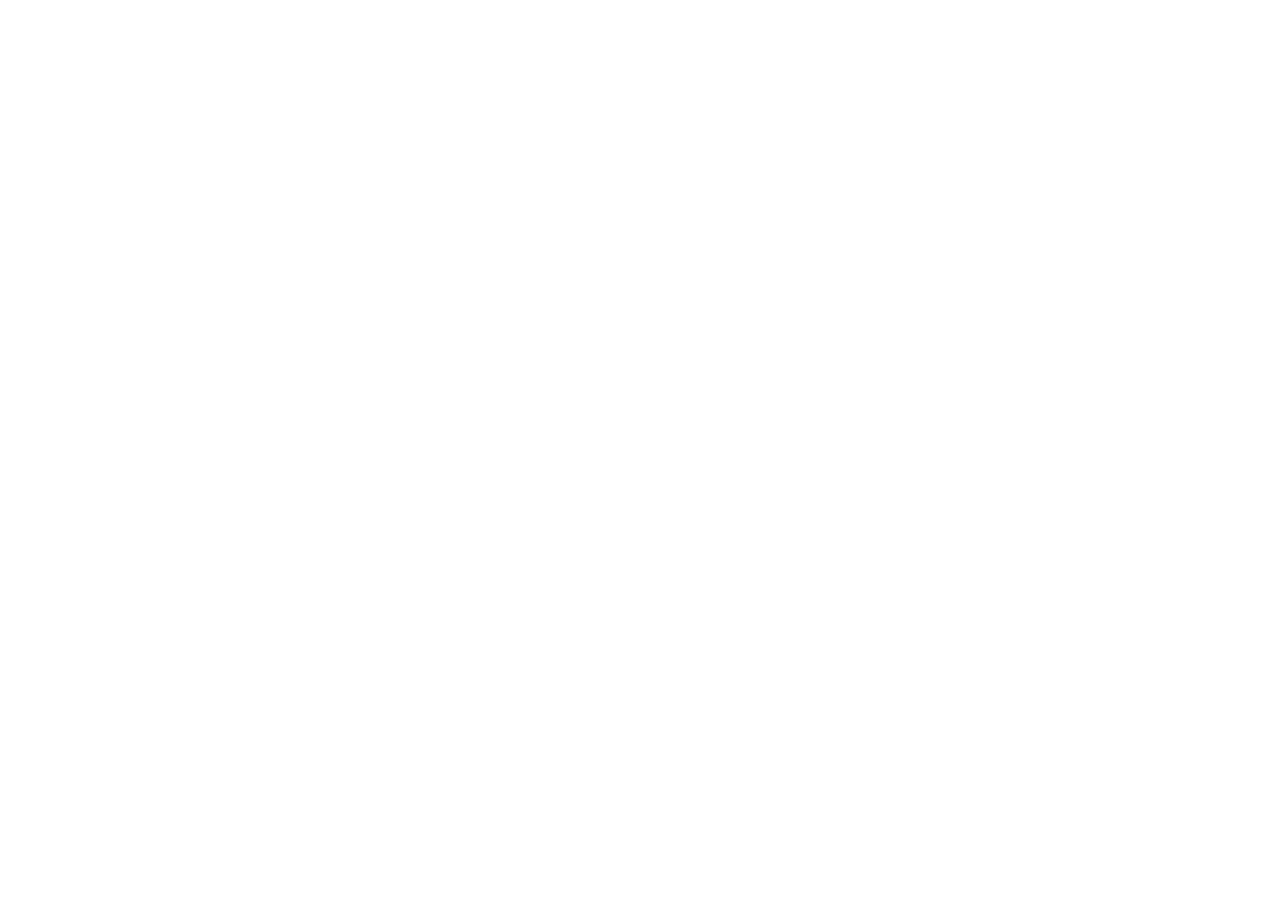
==== index.html @ f77fa6b0 "Inicio del proyecto" ====
<!DOCTYPE html>
<html lang="es">
  <head>
    <meta charset="UTF-8" />
    <meta name="viewport" content="width=device-width, initial-scale=1.0" />
    <title>BlogdeCafé</title>
    <link rel="icon" type="image/png" sizes="32x32" href="img/favicon.png" />
    <link rel="preload" href="styles/styles.css" as="style" />
    <link rel="stylesheet" href="styles/styles.css" />
    <link rel="stylesheet" href="styles/normalize.css" />
  </head>
  <body></body>
</html>
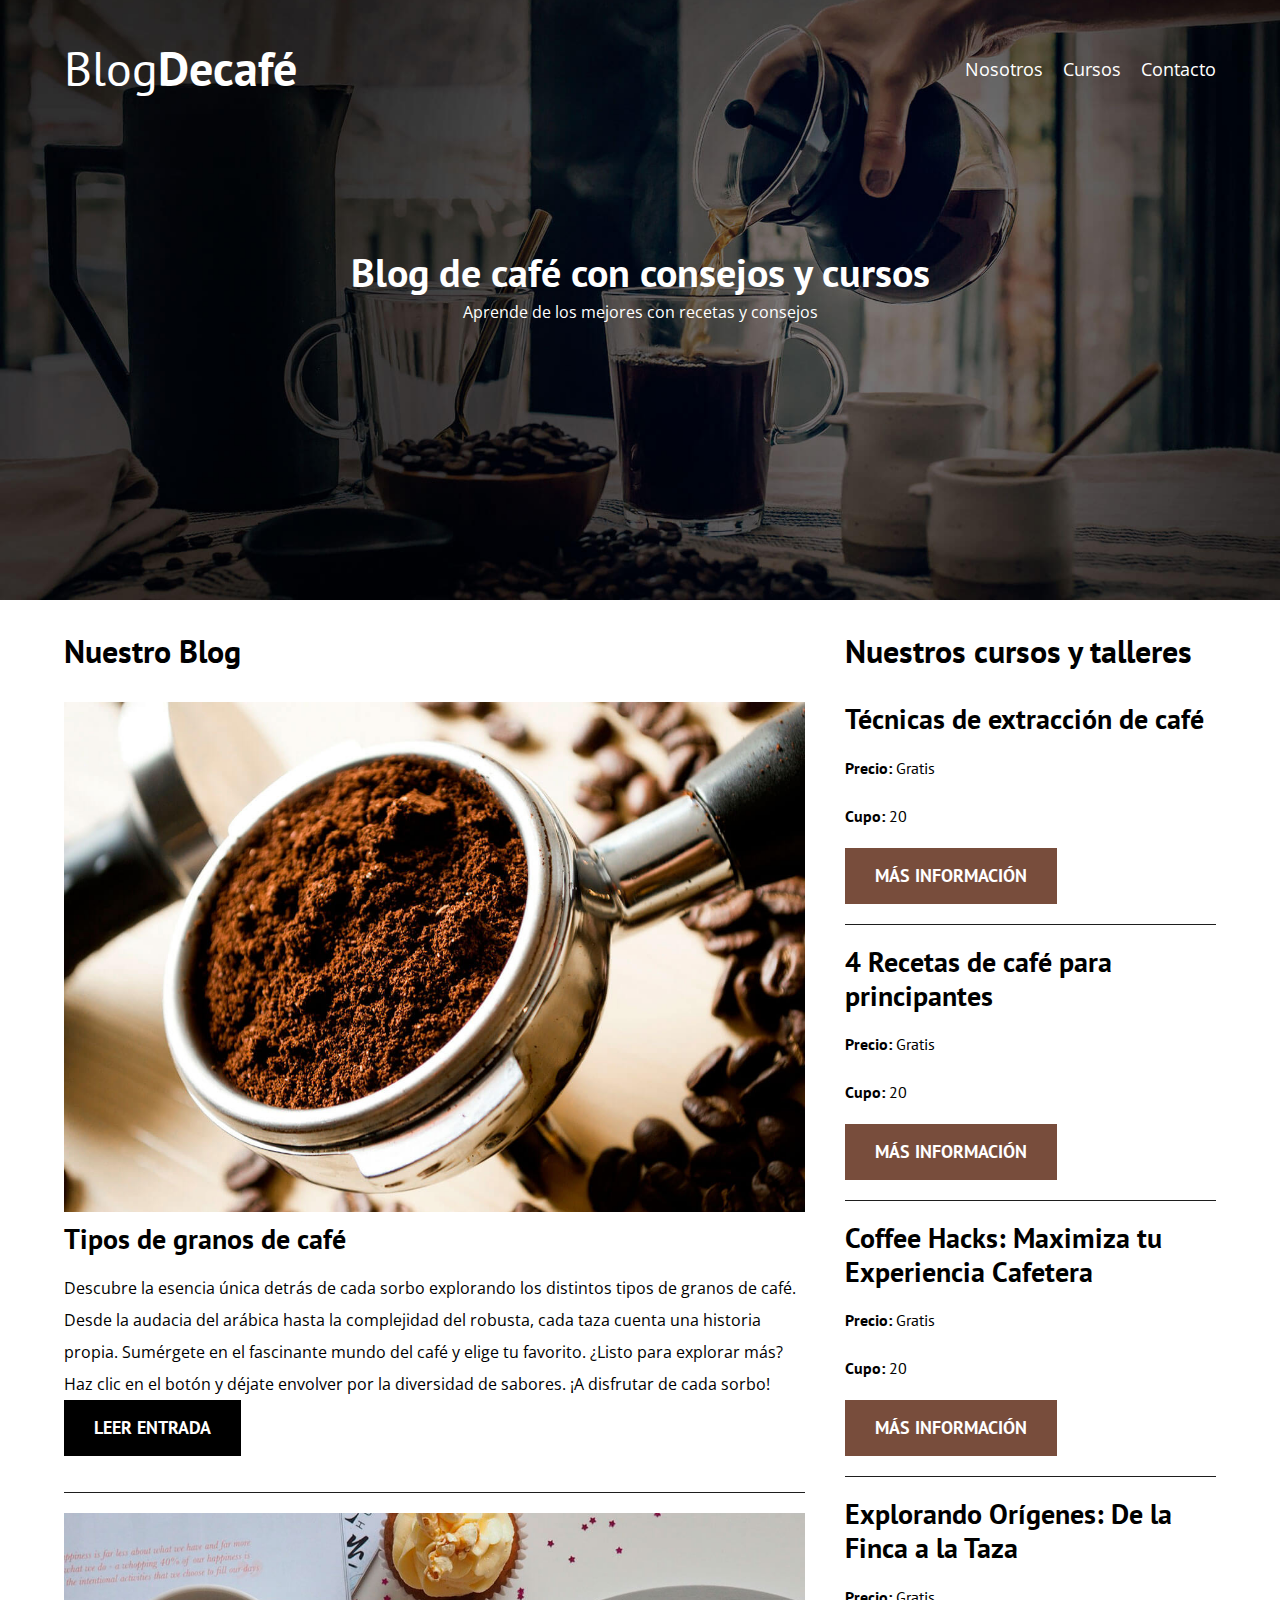
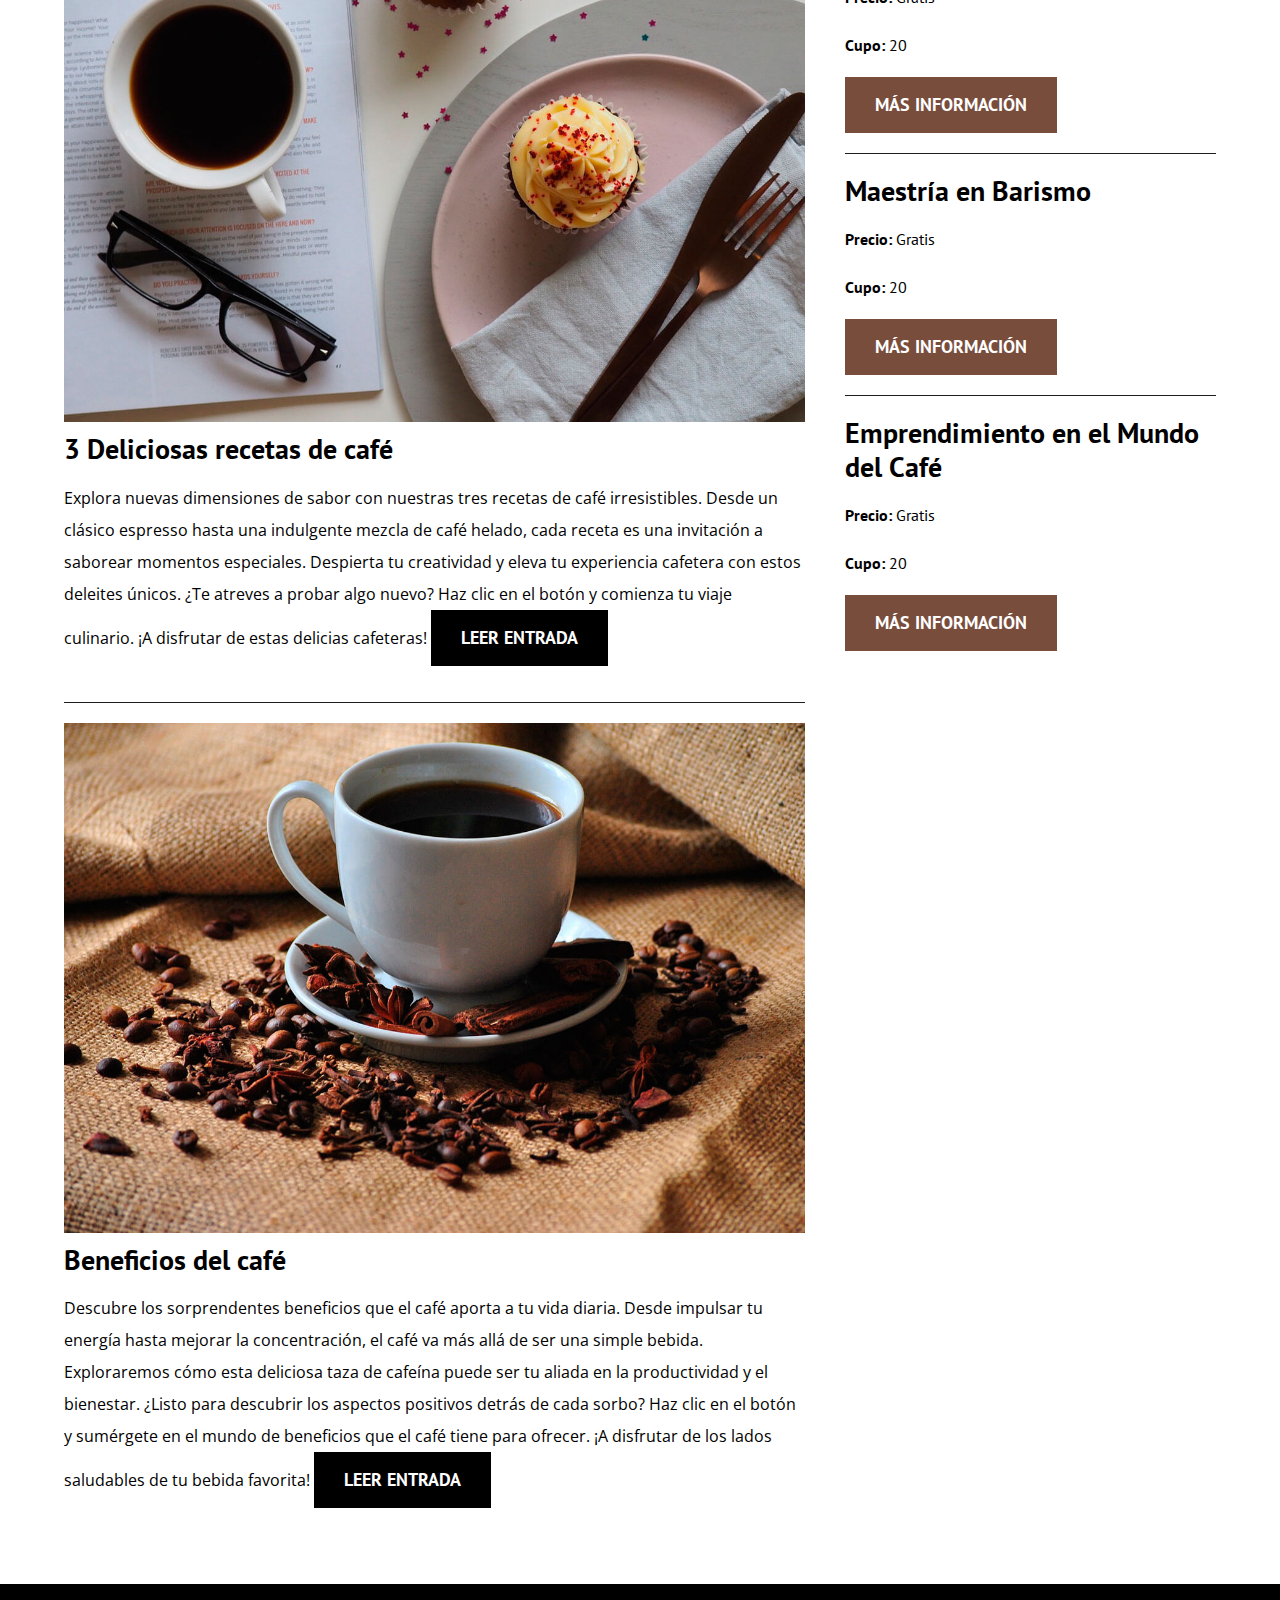
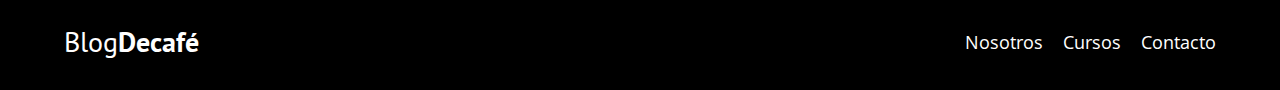
==== commit 65190bb5: "index.html finished" ====
--- a/index.html
+++ b/index.html
@@ -3,11 +3,234 @@
   <head>
     <meta charset="UTF-8" />
     <meta name="viewport" content="width=device-width, initial-scale=1.0" />
+    <!-- TITULO Y FAVICON START-->
     <title>BlogdeCafé</title>
     <link rel="icon" type="image/png" sizes="32x32" href="img/favicon.png" />
+    <!-- TITULO Y FAVICON END-->
+    <!-- FONTS START-->
+    <link rel="preconnect" href="https://fonts.googleapis.com" />
+    <link rel="preconnect" href="https://fonts.gstatic.com" crossorigin />
+    <link
+      href="https://fonts.googleapis.com/css2?family=Open+Sans&family=PT+Sans:wght@400;700&display=swap"
+      rel="stylesheet"
+    />
+    <!-- FONTS END-->
+    <!-- STYLES START-->
+    <link rel="stylesheet" href="styles/normalize.css" />
     <link rel="preload" href="styles/styles.css" as="style" />
     <link rel="stylesheet" href="styles/styles.css" />
-    <link rel="stylesheet" href="styles/normalize.css" />
+    <!-- STYLES END-->
   </head>
-  <body></body>
+
+  <!-- BODY START-->
+  <body>
+    <header class="header">
+      <div class="contenedor">
+        <div class="barra">
+          <a class="logo" href="index.html">
+            <h1 class="logo__nombre no-margin centrar-texto">
+              Blog<span class="logo__bold">Decafé</span>
+            </h1>
+          </a>
+          <nav class="navegacion centrar-texto no-margin">
+            <a href="nosotros.html" class="navegacion__enlace">Nosotros</a
+            ><a href="cursos.html" class="navegacion__enlace">Cursos</a
+            ><a href="contacto.html" class="navegacion__enlace">Contacto</a>
+          </nav>
+        </div>
+      </div>
+      <div class="header__texto">
+        <h2 class="no-margin">Blog de café con consejos y cursos</h2>
+        <p class="no-margin">Aprende de los mejores con recetas y consejos</p>
+      </div>
+    </header>
+
+    <div class="contenedor contenido-principal">
+      <!-- MAIN-BLOG START-->
+      <main class="blog">
+        <h3>Nuestro Blog</h3>
+        <article class="entrada">
+          <div class="entrada__imagen">
+            <img src="img/blog1.jpg" alt="imagen blog" />
+          </div>
+          <div class="entrada__contenido">
+            <h4 class="no-margin">Tipos de granos de café</h4>
+            <p>
+              Descubre la esencia única detrás de cada sorbo explorando los
+              distintos tipos de granos de café. Desde la audacia del arábica
+              hasta la complejidad del robusta, cada taza cuenta una historia
+              propia. Sumérgete en el fascinante mundo del café y elige tu
+              favorito. ¿Listo para explorar más? Haz clic en el botón y déjate
+              envolver por la diversidad de sabores. ¡A disfrutar de cada sorbo!
+              <a href="entrada.html" class="boton boton--primario"
+                >Leer entrada</a
+              >
+            </p>
+          </div>
+        </article>
+        <article class="entrada">
+          <div class="entrada__imagen">
+            <img src="img/blog2.jpg" alt="imagen blog" />
+          </div>
+          <div class="entrada__contenido">
+            <h4 class="no-margin">3 Deliciosas recetas de café</h4>
+            <p>
+              Explora nuevas dimensiones de sabor con nuestras tres recetas de
+              café irresistibles. Desde un clásico espresso hasta una indulgente
+              mezcla de café helado, cada receta es una invitación a saborear
+              momentos especiales. Despierta tu creatividad y eleva tu
+              experiencia cafetera con estos deleites únicos. ¿Te atreves a
+              probar algo nuevo? Haz clic en el botón y comienza tu viaje
+              culinario. ¡A disfrutar de estas delicias cafeteras!
+              <a href="entrada.html" class="boton boton--primario"
+                >Leer entrada</a
+              >
+            </p>
+          </div>
+        </article>
+        <article class="entrada">
+          <div class="entrada__imagen">
+            <img src="img/blog3.jpg" alt="imagen blog" />
+          </div>
+          <div class="entrada__contenido">
+            <h4 class="no-margin">Beneficios del café</h4>
+            <p>
+              Descubre los sorprendentes beneficios que el café aporta a tu vida
+              diaria. Desde impulsar tu energía hasta mejorar la concentración,
+              el café va más allá de ser una simple bebida. Exploraremos cómo
+              esta deliciosa taza de cafeína puede ser tu aliada en la
+              productividad y el bienestar. ¿Listo para descubrir los aspectos
+              positivos detrás de cada sorbo? Haz clic en el botón y sumérgete
+              en el mundo de beneficios que el café tiene para ofrecer. ¡A
+              disfrutar de los lados saludables de tu bebida favorita!
+              <a href="entrada.html" class="boton boton--primario"
+                >Leer entrada</a
+              >
+            </p>
+          </div>
+        </article>
+      </main>
+      <!-- MAIN-BLOG END-->
+
+      <!-- SIDEBAR START-->
+      <aside class="sidebar">
+        <h3>Nuestros cursos y talleres</h3>
+        <ul class="cursos no-padding">
+          <li class="widget-curso">
+            <h4 class="no-margin">Técnicas de extracción de café</h4>
+            <h4 class="no-margin"></h4>
+            <p class="widget-curso__label">
+              Precio:
+              <span class="widget-curso__info">Gratis</span>
+            </p>
+            <p class="widget-curso__label">
+              Cupo:
+              <span class="widget-curso__info">20</span>
+            </p>
+            <a href="entrada.html" class="boton boton--secundario"
+              >Más información</a
+            >
+          </li>
+          <li class="widget-curso">
+            <h4 class="no-margin">4 Recetas de café para principantes</h4>
+            <h4 class="no-margin"></h4>
+            <p class="widget-curso__label">
+              Precio:
+              <span class="widget-curso__info">Gratis</span>
+            </p>
+            <p class="widget-curso__label">
+              Cupo:
+              <span class="widget-curso__info">20</span>
+            </p>
+            <a href="entrada.html" class="boton boton--secundario"
+              >Más información</a
+            >
+          </li>
+          <li class="widget-curso">
+            <h4 class="no-margin">
+              Coffee Hacks: Maximiza tu Experiencia Cafetera
+            </h4>
+            <h4 class="no-margin"></h4>
+            <p class="widget-curso__label">
+              Precio:
+              <span class="widget-curso__info">Gratis</span>
+            </p>
+            <p class="widget-curso__label">
+              Cupo:
+              <span class="widget-curso__info">20</span>
+            </p>
+            <a href="entrada.html" class="boton boton--secundario"
+              >Más información</a
+            >
+          </li>
+          <li class="widget-curso">
+            <h4 class="no-margin">
+              Explorando Orígenes: De la Finca a la Taza
+            </h4>
+            <h4 class="no-margin"></h4>
+            <p class="widget-curso__label">
+              Precio:
+              <span class="widget-curso__info">Gratis</span>
+            </p>
+            <p class="widget-curso__label">
+              Cupo:
+              <span class="widget-curso__info">20</span>
+            </p>
+            <a href="entrada.html" class="boton boton--secundario"
+              >Más información</a
+            >
+          </li>
+          <li class="widget-curso">
+            <h4 class="no-margin">Maestría en Barismo</h4>
+            <h4 class="no-margin"></h4>
+            <p class="widget-curso__label">
+              Precio:
+              <span class="widget-curso__info">Gratis</span>
+            </p>
+            <p class="widget-curso__label">
+              Cupo:
+              <span class="widget-curso__info">20</span>
+            </p>
+            <a href="entrada.html" class="boton boton--secundario"
+              >Más información</a
+            >
+          </li>
+          <li class="widget-curso">
+            <h4 class="no-margin">Emprendimiento en el Mundo del Café</h4>
+            <h4 class="no-margin"></h4>
+            <p class="widget-curso__label">
+              Precio:
+              <span class="widget-curso__info">Gratis</span>
+            </p>
+            <p class="widget-curso__label">
+              Cupo:
+              <span class="widget-curso__info">20</span>
+            </p>
+            <a href="entrada.html" class="boton boton--secundario"
+              >Más información</a
+            >
+          </li>
+        </ul>
+      </aside>
+      <!-- SIDEBAR END-->
+    </div>
+
+    <footer class="footer">
+      <div class="contenedor">
+        <div class="barra">
+          <a class="logo" href="index.html">
+            <h4 class="logo__nombre no-margin centrar-texto">
+              Blog<span class="logo__bold">Decafé</span>
+            </h4>
+          </a>
+          <nav class="navegacion centrar-texto no-margin">
+            <a href="nosotros.html" class="navegacion__enlace">Nosotros</a
+            ><a href="cursos.html" class="navegacion__enlace">Cursos</a
+            ><a href="contacto.html" class="navegacion__enlace">Contacto</a>
+          </nav>
+        </div>
+      </div>
+    </footer>
+  </body>
+  <!-- BODY END-->
 </html>
--- a/styles/styles.css
+++ b/styles/styles.css
@@ -0,0 +1,216 @@
+:root {
+  /** FUENTES **/
+  --fuenteHeadding: "PT Sans", sans-serif;
+  --fuenteParrafos: "Open Sans", sans-serif;
+
+  /** COLORES **/
+  --primario: #784d3c;
+  --gris: #1e1e1e;
+  --blanco: #ffffff;
+  --negro: #000000;
+}
+
+/** CSS BASICO **/
+
+html {
+  box-sizing: border-box;
+  font-size: 62.5%;
+}
+
+*,
+*:before,
+*:after {
+  box-sizing: inherit;
+}
+
+body {
+  font-family: var(--fuenteParrafos);
+  font-size: 1.6rem;
+  line-height: 2;
+}
+
+/** CSS GLOBALES **/
+
+.contenedor {
+  max-width: 120rem;
+  width: 90%;
+  margin: 0 auto;
+}
+
+a {
+  text-decoration: none;
+}
+
+h1,
+h2,
+h3,
+h4 {
+  font-family: var(--fuenteHeadding);
+  line-height: 1.2;
+}
+
+h1 {
+  font-size: 4.8rem;
+}
+
+h2 {
+  font-size: 4rem;
+}
+
+h3 {
+  font-size: 3.2rem;
+}
+
+h4 {
+  font-size: 2.8rem;
+}
+
+img {
+  max-width: 100%;
+}
+
+/** UTILIDADES **/
+
+.no-margin {
+  margin: 0;
+}
+
+.no-padding {
+  padding: 0;
+}
+
+.centrar-texto {
+  text-align: center;
+}
+
+/** CSS **/
+
+.header {
+  background-image: url(../img/banner.jpg);
+  height: 60rem;
+  background-size: cover;
+  background-repeat: no-repeat;
+  background-position: center center;
+}
+
+.header__texto {
+  text-align: center;
+  color: var(--blanco);
+  margin-top: 5rem;
+}
+
+@media (min-width: 768px) {
+  .header__texto {
+    margin-top: 15rem;
+  }
+}
+
+@media (min-width: 768px) {
+  .barra {
+    display: flex;
+    justify-content: space-between;
+    align-items: center;
+  }
+}
+
+.barra {
+  padding-top: 4rem;
+}
+
+.logo {
+  color: var(--blanco);
+}
+
+.logo__nombre {
+  font-weight: normal;
+}
+
+.logo__bold {
+  font-weight: 700;
+}
+
+@media (min-width: 768px) {
+  .navegacion {
+    display: flex;
+    gap: 2rem;
+  }
+}
+
+.navegacion__enlace {
+  display: block;
+  text-align: center;
+  font-size: 1.8rem;
+  color: var(--blanco);
+}
+
+@media (min-width: 768px) {
+  .contenido-principal {
+    display: grid;
+    grid-template-columns: 2fr 1fr;
+    gap: 4rem;
+  }
+}
+
+.entrada {
+  border-bottom: 1px solid var(--gris);
+  margin-bottom: 2rem;
+}
+
+.entrada:last-of-type {
+  border: none;
+  margin-bottom: 0;
+}
+
+.boton {
+  display: block;
+  font-family: var(--fuenteHeadding);
+  color: var(--blanco);
+  text-align: center;
+  padding: 1rem 3rem;
+  font-size: 1.8rem;
+  text-transform: uppercase;
+  font-weight: 700;
+  margin-bottom: 2rem;
+}
+
+@media (min-width: 768px) {
+  .boton {
+    display: inline-block;
+  }
+}
+
+.boton--primario {
+  background-color: var(--negro);
+}
+
+.boton--secundario {
+  background-color: var(--primario);
+}
+
+.cursos {
+  list-style: none;
+}
+
+.widget-curso {
+  border-bottom: 1px solid var(--gris);
+  margin-bottom: 2rem;
+}
+.widget-curso:last-of-type {
+  border: none;
+  margin-bottom: 0;
+}
+
+.widget-curso__label {
+  font-family: var(--fuenteHeadding);
+  font-weight: 700;
+}
+
+.widget-curso__info {
+  font-weight: 400;
+}
+
+.footer {
+  background-color: var(--negro);
+  padding-bottom: 3rem;
+  margin-top: 4rem;
+}
--- a/styles/styles.css
+++ b/styles/styles.css
@@ -0,0 +1,216 @@
+:root {
+  /** FUENTES **/
+  --fuenteHeadding: "PT Sans", sans-serif;
+  --fuenteParrafos: "Open Sans", sans-serif;
+
+  /** COLORES **/
+  --primario: #784d3c;
+  --gris: #1e1e1e;
+  --blanco: #ffffff;
+  --negro: #000000;
+}
+
+/** CSS BASICO **/
+
+html {
+  box-sizing: border-box;
+  font-size: 62.5%;
+}
+
+*,
+*:before,
+*:after {
+  box-sizing: inherit;
+}
+
+body {
+  font-family: var(--fuenteParrafos);
+  font-size: 1.6rem;
+  line-height: 2;
+}
+
+/** CSS GLOBALES **/
+
+.contenedor {
+  max-width: 120rem;
+  width: 90%;
+  margin: 0 auto;
+}
+
+a {
+  text-decoration: none;
+}
+
+h1,
+h2,
+h3,
+h4 {
+  font-family: var(--fuenteHeadding);
+  line-height: 1.2;
+}
+
+h1 {
+  font-size: 4.8rem;
+}
+
+h2 {
+  font-size: 4rem;
+}
+
+h3 {
+  font-size: 3.2rem;
+}
+
+h4 {
+  font-size: 2.8rem;
+}
+
+img {
+  max-width: 100%;
+}
+
+/** UTILIDADES **/
+
+.no-margin {
+  margin: 0;
+}
+
+.no-padding {
+  padding: 0;
+}
+
+.centrar-texto {
+  text-align: center;
+}
+
+/** CSS **/
+
+.header {
+  background-image: url(../img/banner.jpg);
+  height: 60rem;
+  background-size: cover;
+  background-repeat: no-repeat;
+  background-position: center center;
+}
+
+.header__texto {
+  text-align: center;
+  color: var(--blanco);
+  margin-top: 5rem;
+}
+
+@media (min-width: 768px) {
+  .header__texto {
+    margin-top: 15rem;
+  }
+}
+
+@media (min-width: 768px) {
+  .barra {
+    display: flex;
+    justify-content: space-between;
+    align-items: center;
+  }
+}
+
+.barra {
+  padding-top: 4rem;
+}
+
+.logo {
+  color: var(--blanco);
+}
+
+.logo__nombre {
+  font-weight: normal;
+}
+
+.logo__bold {
+  font-weight: 700;
+}
+
+@media (min-width: 768px) {
+  .navegacion {
+    display: flex;
+    gap: 2rem;
+  }
+}
+
+.navegacion__enlace {
+  display: block;
+  text-align: center;
+  font-size: 1.8rem;
+  color: var(--blanco);
+}
+
+@media (min-width: 768px) {
+  .contenido-principal {
+    display: grid;
+    grid-template-columns: 2fr 1fr;
+    gap: 4rem;
+  }
+}
+
+.entrada {
+  border-bottom: 1px solid var(--gris);
+  margin-bottom: 2rem;
+}
+
+.entrada:last-of-type {
+  border: none;
+  margin-bottom: 0;
+}
+
+.boton {
+  display: block;
+  font-family: var(--fuenteHeadding);
+  color: var(--blanco);
+  text-align: center;
+  padding: 1rem 3rem;
+  font-size: 1.8rem;
+  text-transform: uppercase;
+  font-weight: 700;
+  margin-bottom: 2rem;
+}
+
+@media (min-width: 768px) {
+  .boton {
+    display: inline-block;
+  }
+}
+
+.boton--primario {
+  background-color: var(--negro);
+}
+
+.boton--secundario {
+  background-color: var(--primario);
+}
+
+.cursos {
+  list-style: none;
+}
+
+.widget-curso {
+  border-bottom: 1px solid var(--gris);
+  margin-bottom: 2rem;
+}
+.widget-curso:last-of-type {
+  border: none;
+  margin-bottom: 0;
+}
+
+.widget-curso__label {
+  font-family: var(--fuenteHeadding);
+  font-weight: 700;
+}
+
+.widget-curso__info {
+  font-weight: 400;
+}
+
+.footer {
+  background-color: var(--negro);
+  padding-bottom: 3rem;
+  margin-top: 4rem;
+}
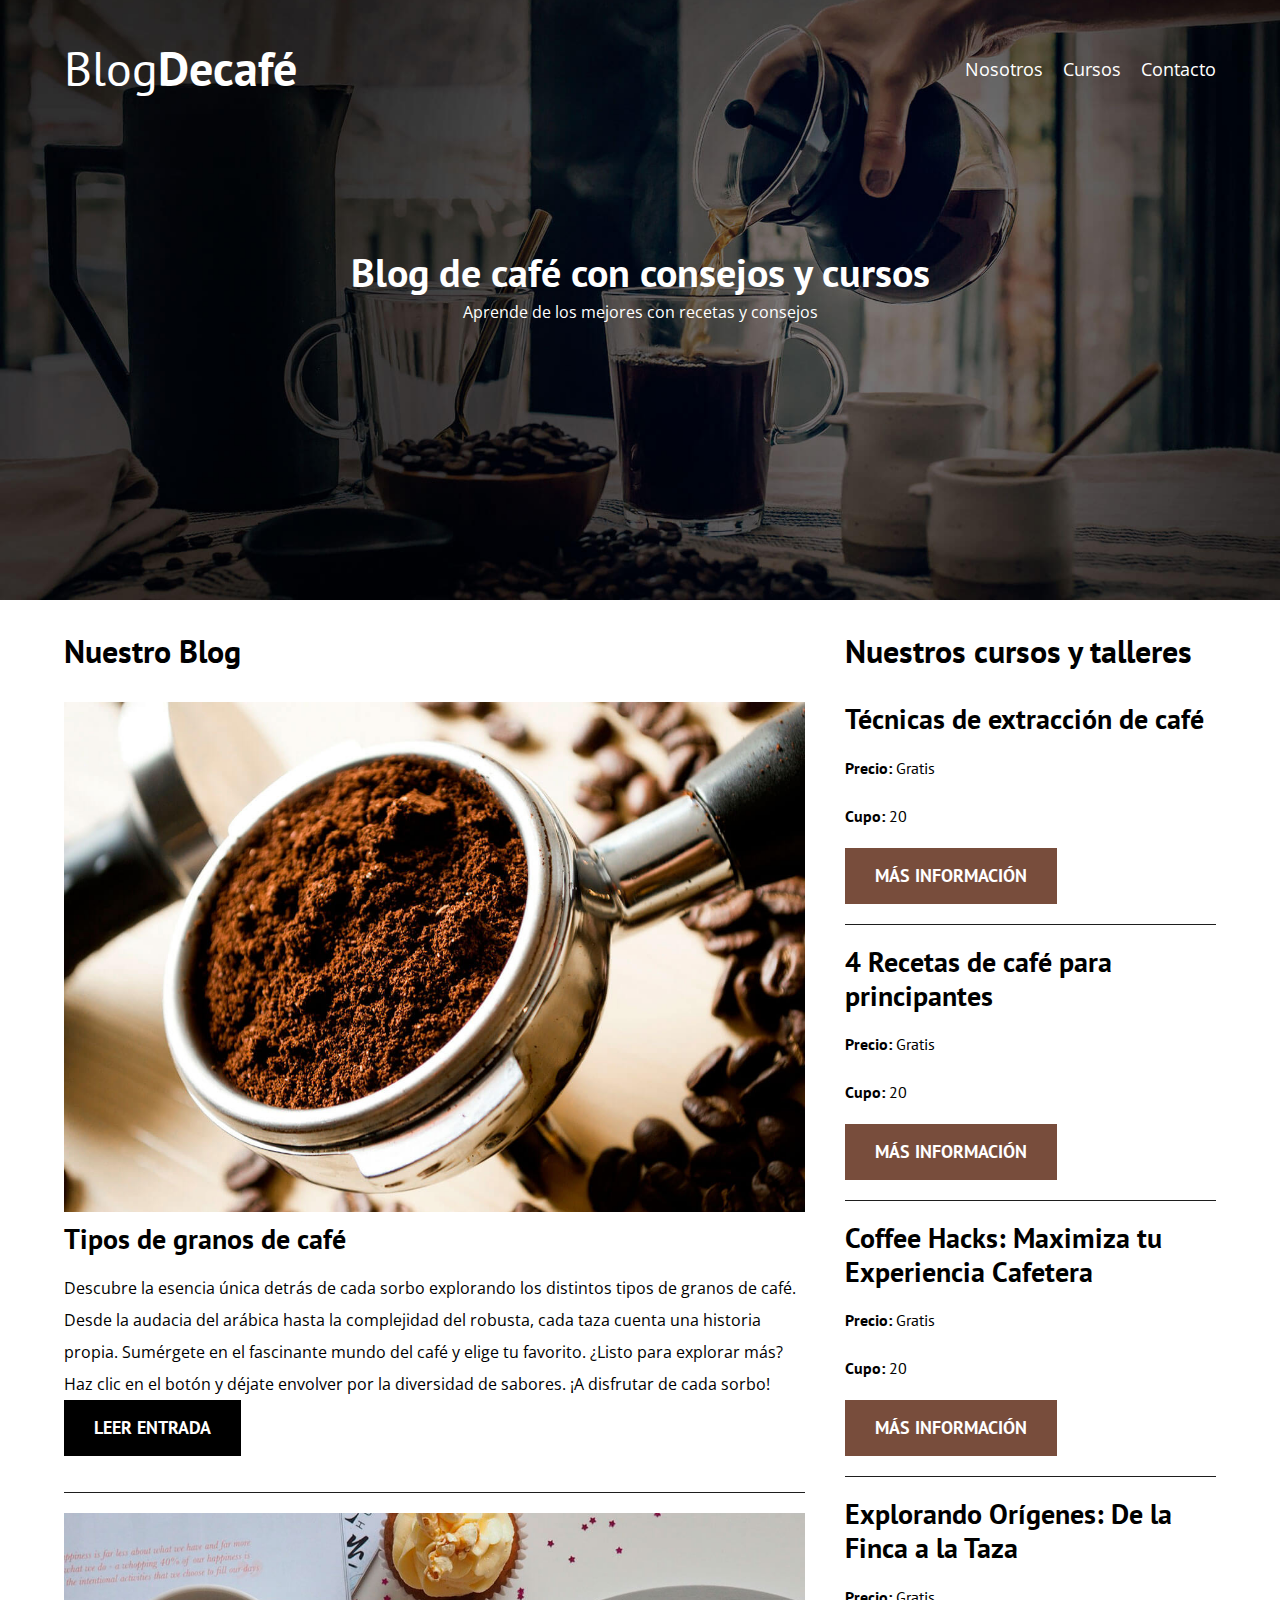
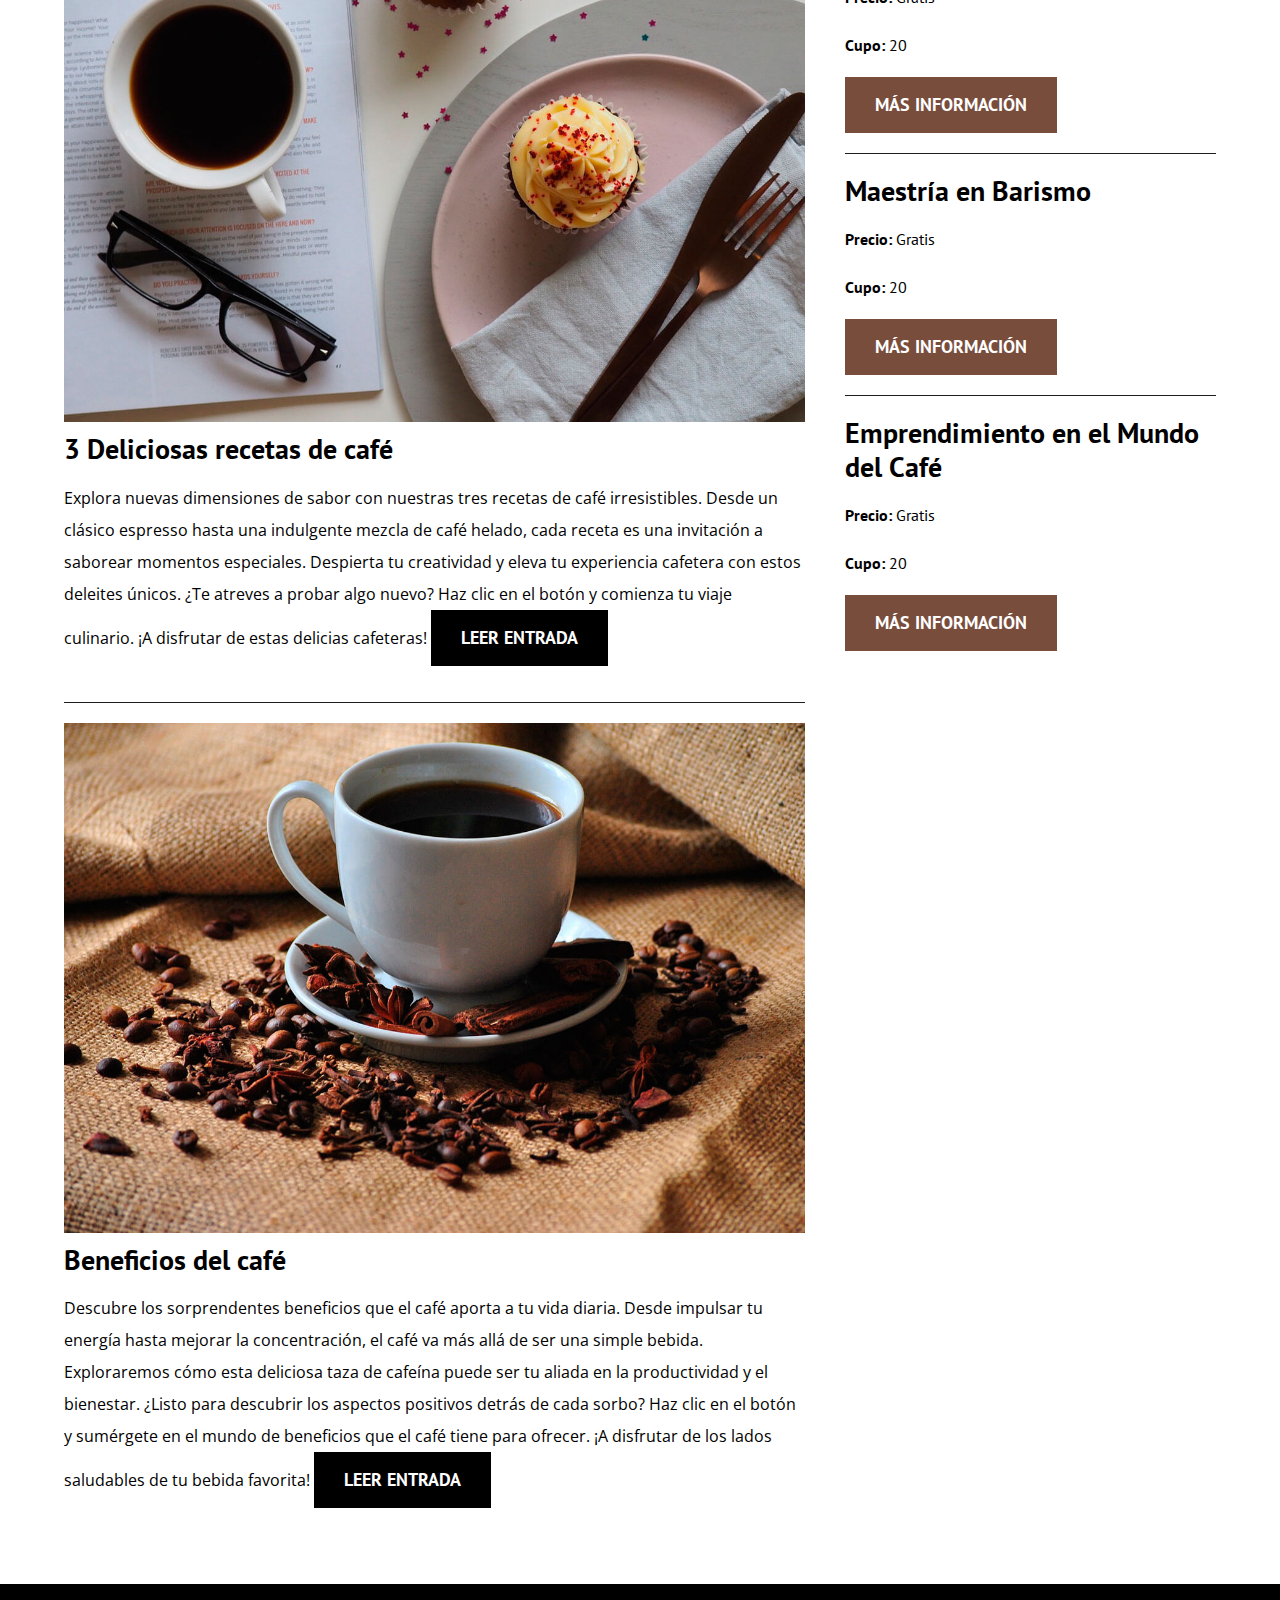
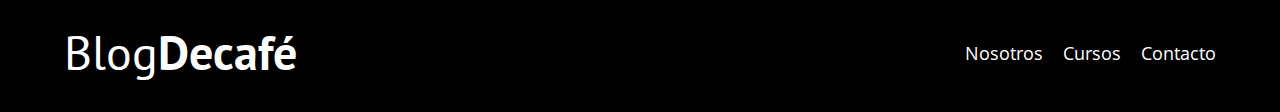
==== commit 49492e1a: "nosotros.html finished" ====
--- a/index.html
+++ b/index.html
@@ -219,9 +219,9 @@
       <div class="contenedor">
         <div class="barra">
           <a class="logo" href="index.html">
-            <h4 class="logo__nombre no-margin centrar-texto">
+            <h1 class="logo__nombre no-margin centrar-texto">
               Blog<span class="logo__bold">Decafé</span>
-            </h4>
+            </h1>
           </a>
           <nav class="navegacion centrar-texto no-margin">
             <a href="nosotros.html" class="navegacion__enlace">Nosotros</a
--- a/styles/styles.css
+++ b/styles/styles.css
@@ -214,3 +214,13 @@
   padding-bottom: 3rem;
   margin-top: 4rem;
 }
+
+/** SOBRE NOSOTROS **/
+
+@media (min-width: 768px) {
+  .sobre-nosotros {
+    display: grid;
+    grid-template-columns: repeat(2, 1fr);
+    column-gap: 2rem;
+  }
+}
--- a/styles/styles.css
+++ b/styles/styles.css
@@ -214,3 +214,13 @@
   padding-bottom: 3rem;
   margin-top: 4rem;
 }
+
+/** SOBRE NOSOTROS **/
+
+@media (min-width: 768px) {
+  .sobre-nosotros {
+    display: grid;
+    grid-template-columns: repeat(2, 1fr);
+    column-gap: 2rem;
+  }
+}
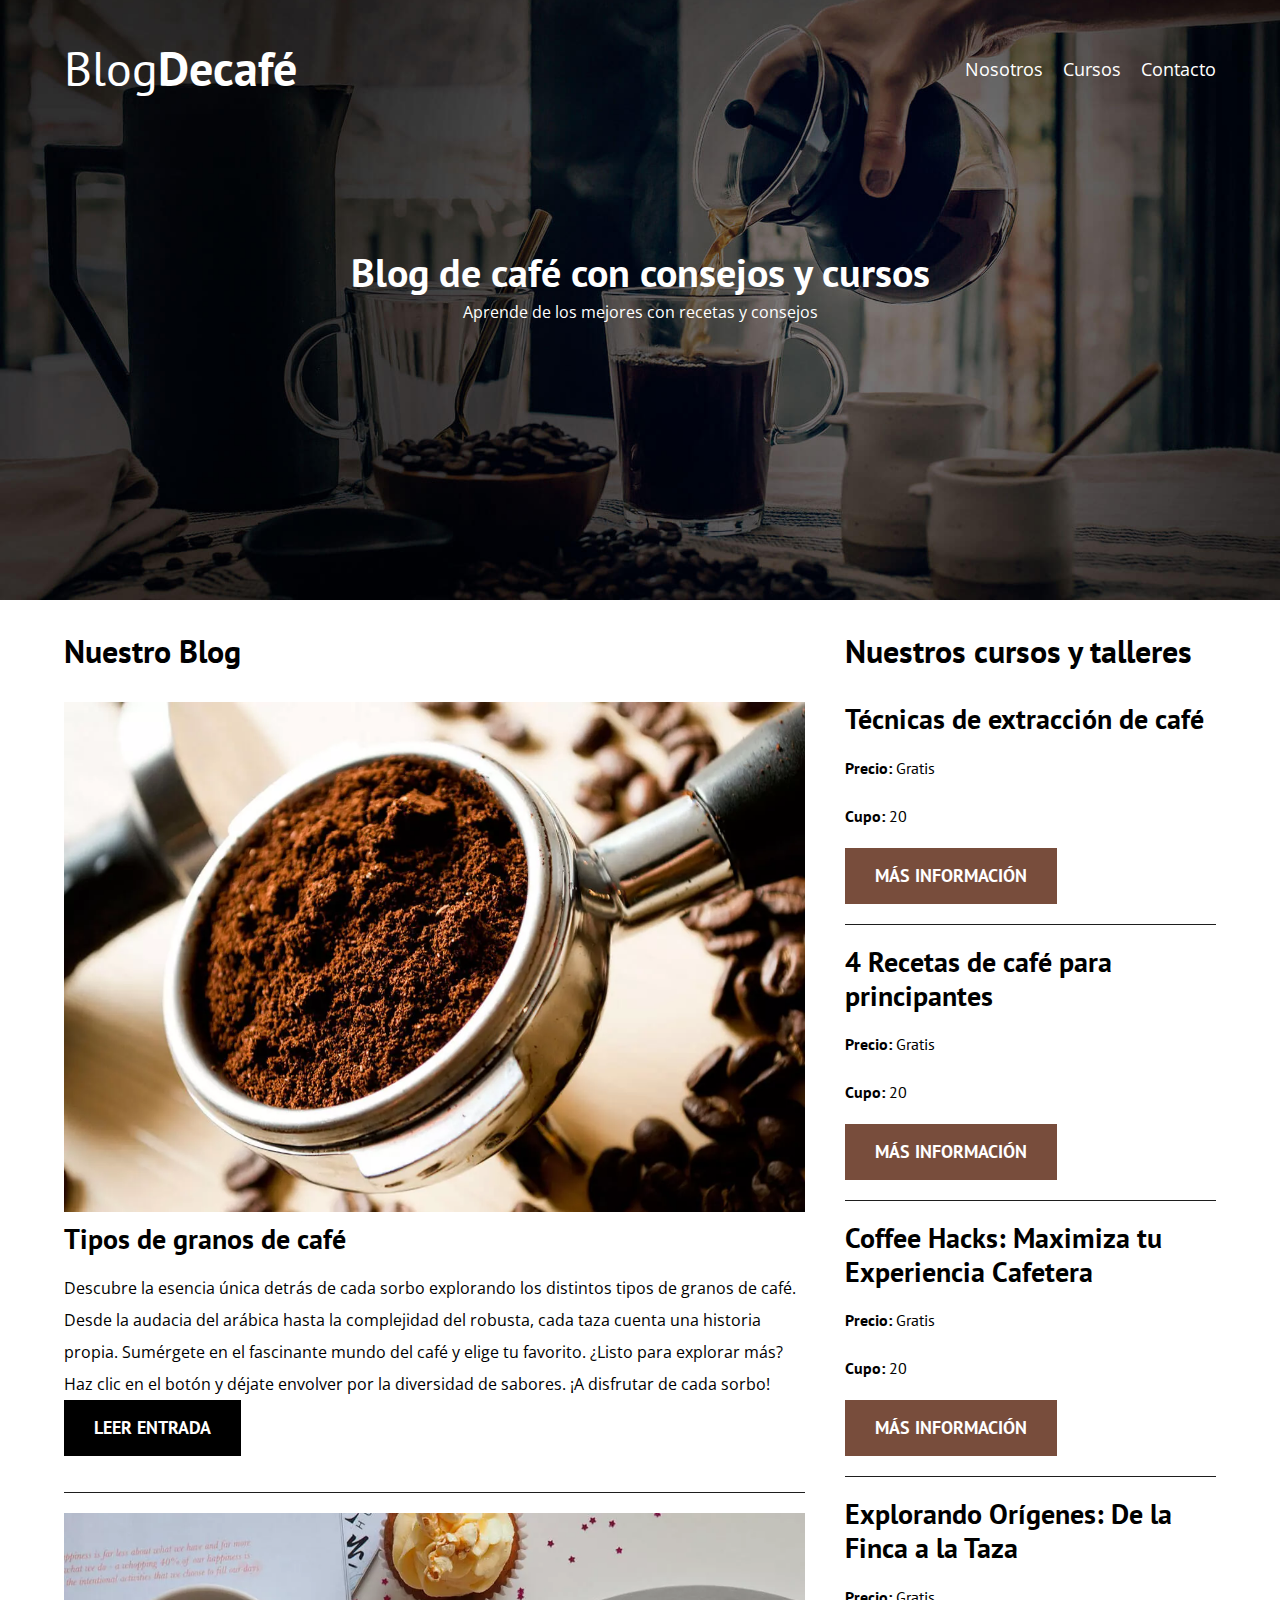
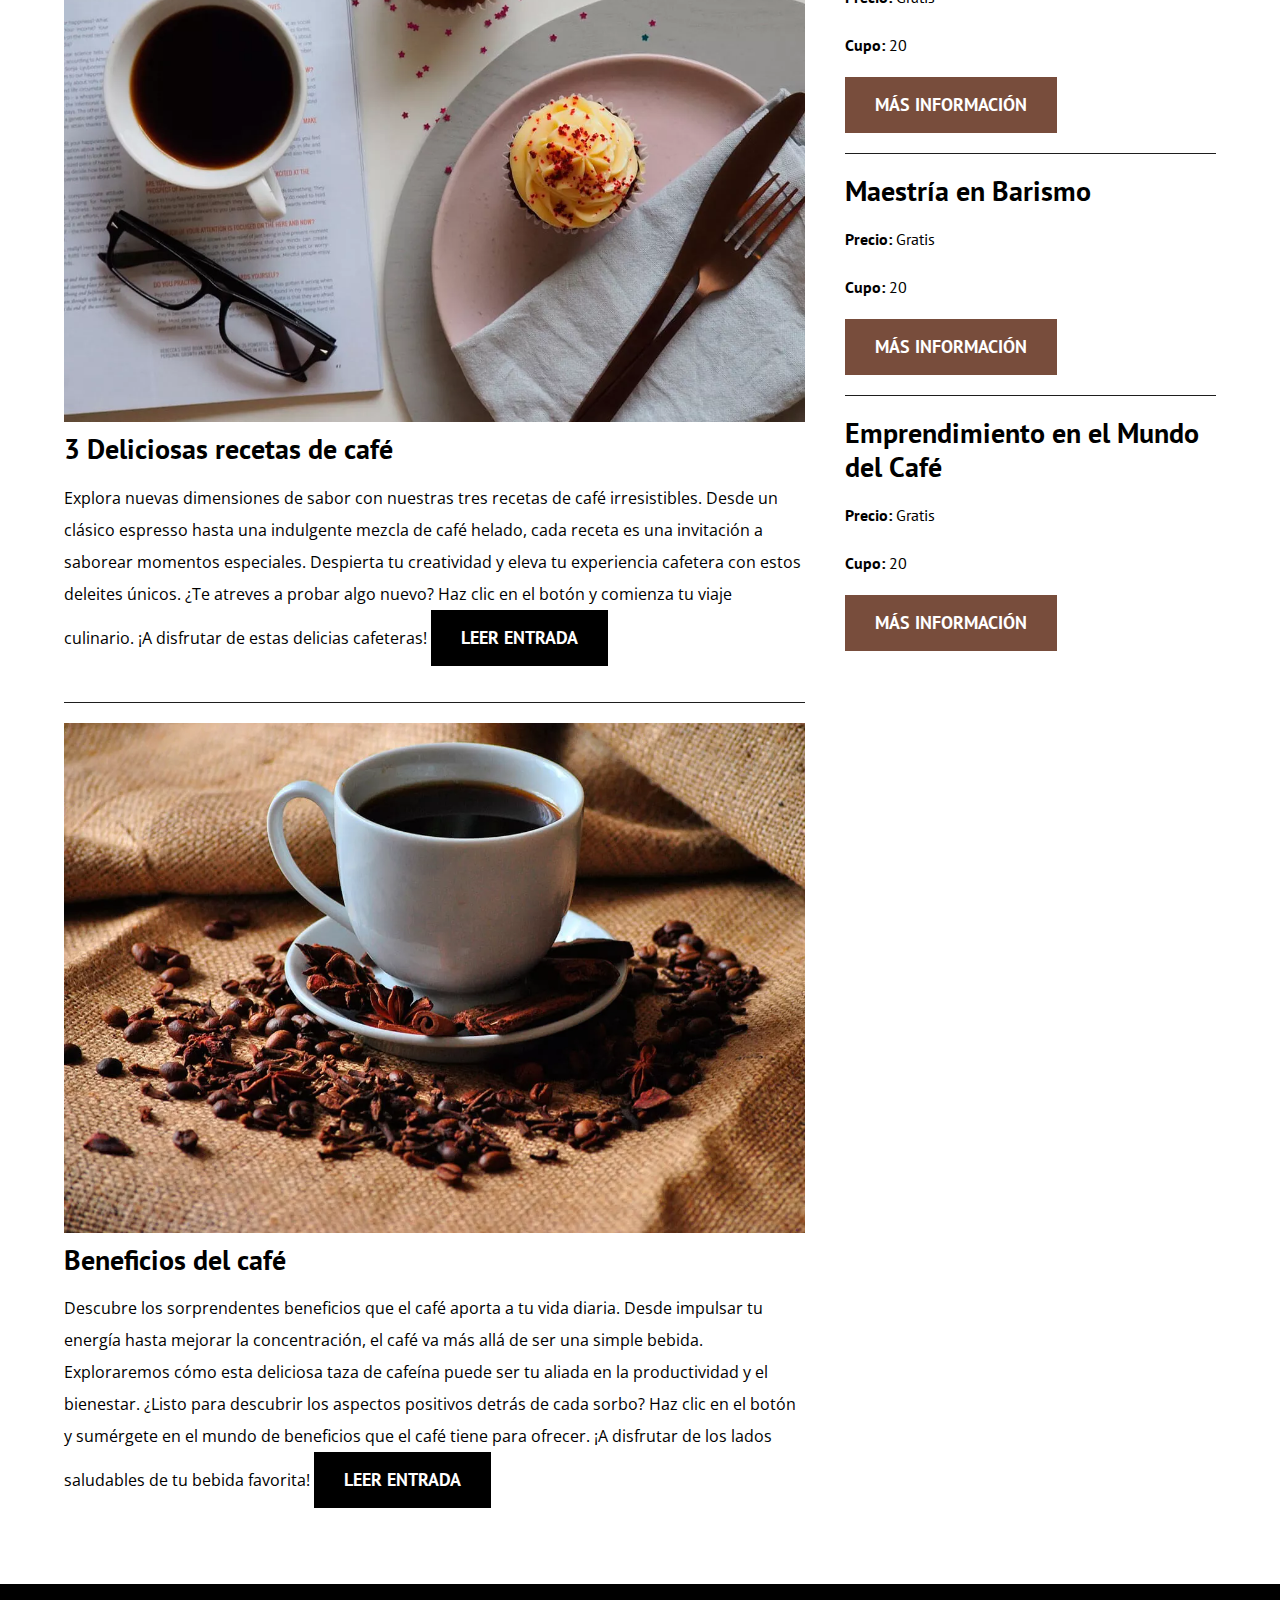
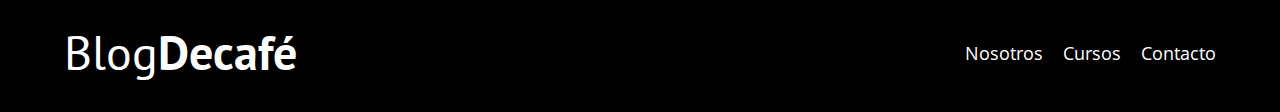
==== commit e061d923: "webp added" ====
--- a/index.html
+++ b/index.html
@@ -5,6 +5,9 @@
     <meta name="viewport" content="width=device-width, initial-scale=1.0" />
     <!-- TITULO Y FAVICON START-->
     <title>BlogdeCafé</title>
+    <!-- Prefetch -->
+    <link rel="prefetch" href="nosotros.html" as="document" />
+
     <link rel="icon" type="image/png" sizes="32x32" href="img/favicon.png" />
     <!-- TITULO Y FAVICON END-->
     <!-- FONTS START-->
@@ -16,6 +19,7 @@
     />
     <!-- FONTS END-->
     <!-- STYLES START-->
+    <link rel="preload" href="styles/normalize.css" as="style" />
     <link rel="stylesheet" href="styles/normalize.css" />
     <link rel="preload" href="styles/styles.css" as="style" />
     <link rel="stylesheet" href="styles/styles.css" />
@@ -51,7 +55,10 @@
         <h3>Nuestro Blog</h3>
         <article class="entrada">
           <div class="entrada__imagen">
-            <img src="img/blog1.jpg" alt="imagen blog" />
+            <picture>
+              <source srcset="img/blog1.webp" type="image/webp" />
+              <img src="img/blog1.jpg" alt="imagen blog" loading="lazy" />
+            </picture>
           </div>
           <div class="entrada__contenido">
             <h4 class="no-margin">Tipos de granos de café</h4>
@@ -62,7 +69,7 @@
               propia. Sumérgete en el fascinante mundo del café y elige tu
               favorito. ¿Listo para explorar más? Haz clic en el botón y déjate
               envolver por la diversidad de sabores. ¡A disfrutar de cada sorbo!
-              <a href="entrada.html" class="boton boton--primario"
+              <a href="entrada1.html" class="boton boton--primario"
                 >Leer entrada</a
               >
             </p>
@@ -70,7 +77,10 @@
         </article>
         <article class="entrada">
           <div class="entrada__imagen">
-            <img src="img/blog2.jpg" alt="imagen blog" />
+            <picture>
+              <source srcset="img/blog2.webp" type="image/webp" />
+              <img src="img/blog2.jpg" alt="imagen blog" loading="lazy" />
+            </picture>
           </div>
           <div class="entrada__contenido">
             <h4 class="no-margin">3 Deliciosas recetas de café</h4>
@@ -82,7 +92,7 @@
               experiencia cafetera con estos deleites únicos. ¿Te atreves a
               probar algo nuevo? Haz clic en el botón y comienza tu viaje
               culinario. ¡A disfrutar de estas delicias cafeteras!
-              <a href="entrada.html" class="boton boton--primario"
+              <a href="entrada2.html" class="boton boton--primario"
                 >Leer entrada</a
               >
             </p>
@@ -90,7 +100,10 @@
         </article>
         <article class="entrada">
           <div class="entrada__imagen">
-            <img src="img/blog3.jpg" alt="imagen blog" />
+            <picture>
+              <source srcset="img/blog3.webp" type="image/webp" />
+              <img src="img/blog3.jpg" alt="imagen blog" loading="lazy" />
+            </picture>
           </div>
           <div class="entrada__contenido">
             <h4 class="no-margin">Beneficios del café</h4>
@@ -103,7 +116,7 @@
               positivos detrás de cada sorbo? Haz clic en el botón y sumérgete
               en el mundo de beneficios que el café tiene para ofrecer. ¡A
               disfrutar de los lados saludables de tu bebida favorita!
-              <a href="entrada.html" class="boton boton--primario"
+              <a href="entrada3.html" class="boton boton--primario"
                 >Leer entrada</a
               >
             </p>
@@ -127,7 +140,7 @@
               Cupo:
               <span class="widget-curso__info">20</span>
             </p>
-            <a href="entrada.html" class="boton boton--secundario"
+            <a href="cursos.html" class="boton boton--secundario"
               >Más información</a
             >
           </li>
@@ -142,7 +155,7 @@
               Cupo:
               <span class="widget-curso__info">20</span>
             </p>
-            <a href="entrada.html" class="boton boton--secundario"
+            <a href="cursos.html" class="boton boton--secundario"
               >Más información</a
             >
           </li>
@@ -159,7 +172,7 @@
               Cupo:
               <span class="widget-curso__info">20</span>
             </p>
-            <a href="entrada.html" class="boton boton--secundario"
+            <a href="cursos.html" class="boton boton--secundario"
               >Más información</a
             >
           </li>
@@ -176,7 +189,7 @@
               Cupo:
               <span class="widget-curso__info">20</span>
             </p>
-            <a href="entrada.html" class="boton boton--secundario"
+            <a href="cursos.html" class="boton boton--secundario"
               >Más información</a
             >
           </li>
@@ -191,7 +204,7 @@
               Cupo:
               <span class="widget-curso__info">20</span>
             </p>
-            <a href="entrada.html" class="boton boton--secundario"
+            <a href="cursos.html" class="boton boton--secundario"
               >Más información</a
             >
           </li>
@@ -206,7 +219,7 @@
               Cupo:
               <span class="widget-curso__info">20</span>
             </p>
-            <a href="entrada.html" class="boton boton--secundario"
+            <a href="cursos.html" class="boton boton--secundario"
               >Más información</a
             >
           </li>
--- a/styles/styles.css
+++ b/styles/styles.css
@@ -171,6 +171,8 @@
   text-transform: uppercase;
   font-weight: 700;
   margin-bottom: 2rem;
+  border: none;
+  cursor: pointer;
 }
 
 @media (min-width: 768px) {
@@ -200,12 +202,14 @@
   margin-bottom: 0;
 }
 
-.widget-curso__label {
+.widget-curso__label,
+.curso__label {
   font-family: var(--fuenteHeadding);
   font-weight: 700;
 }
 
-.widget-curso__info {
+.widget-curso__info,
+.curso__info {
   font-weight: 400;
 }
 
@@ -224,3 +228,60 @@
     column-gap: 2rem;
   }
 }
+
+/** CURSOS **/
+
+.curso {
+  padding: 3rem 0;
+  border-bottom: 1px solid var(--gris);
+}
+
+@media (min-width: 768px) {
+  .curso {
+    display: grid;
+    grid-template-columns: 1fr 2fr;
+    column-gap: 2rem;
+  }
+}
+
+.curso:last-of-type {
+  border: none;
+}
+
+.curso__info,
+.curso__info {
+  font-size: 2rem;
+}
+
+.contacto-bg {
+  background-image: url(../img/contacto.jpg);
+  height: 40rem;
+  background-size: cover;
+  background-repeat: no-repeat;
+}
+
+.formulario {
+  background-color: var(--blanco);
+  margin: -5rem auto 0;
+  width: 95%;
+  padding: 5rem;
+}
+
+.campo {
+  display: flex;
+  margin-bottom: 2rem;
+}
+
+.campo__label {
+  flex: 0 0 9rem;
+  text-align: right;
+  padding-right: 2rem;
+}
+
+.campo__field {
+  flex: 1;
+}
+
+.campo__field--textarea {
+  height: 20rem;
+}
--- a/styles/styles.css
+++ b/styles/styles.css
@@ -171,6 +171,8 @@
   text-transform: uppercase;
   font-weight: 700;
   margin-bottom: 2rem;
+  border: none;
+  cursor: pointer;
 }
 
 @media (min-width: 768px) {
@@ -200,12 +202,14 @@
   margin-bottom: 0;
 }
 
-.widget-curso__label {
+.widget-curso__label,
+.curso__label {
   font-family: var(--fuenteHeadding);
   font-weight: 700;
 }
 
-.widget-curso__info {
+.widget-curso__info,
+.curso__info {
   font-weight: 400;
 }
 
@@ -224,3 +228,60 @@
     column-gap: 2rem;
   }
 }
+
+/** CURSOS **/
+
+.curso {
+  padding: 3rem 0;
+  border-bottom: 1px solid var(--gris);
+}
+
+@media (min-width: 768px) {
+  .curso {
+    display: grid;
+    grid-template-columns: 1fr 2fr;
+    column-gap: 2rem;
+  }
+}
+
+.curso:last-of-type {
+  border: none;
+}
+
+.curso__info,
+.curso__info {
+  font-size: 2rem;
+}
+
+.contacto-bg {
+  background-image: url(../img/contacto.jpg);
+  height: 40rem;
+  background-size: cover;
+  background-repeat: no-repeat;
+}
+
+.formulario {
+  background-color: var(--blanco);
+  margin: -5rem auto 0;
+  width: 95%;
+  padding: 5rem;
+}
+
+.campo {
+  display: flex;
+  margin-bottom: 2rem;
+}
+
+.campo__label {
+  flex: 0 0 9rem;
+  text-align: right;
+  padding-right: 2rem;
+}
+
+.campo__field {
+  flex: 1;
+}
+
+.campo__field--textarea {
+  height: 20rem;
+}
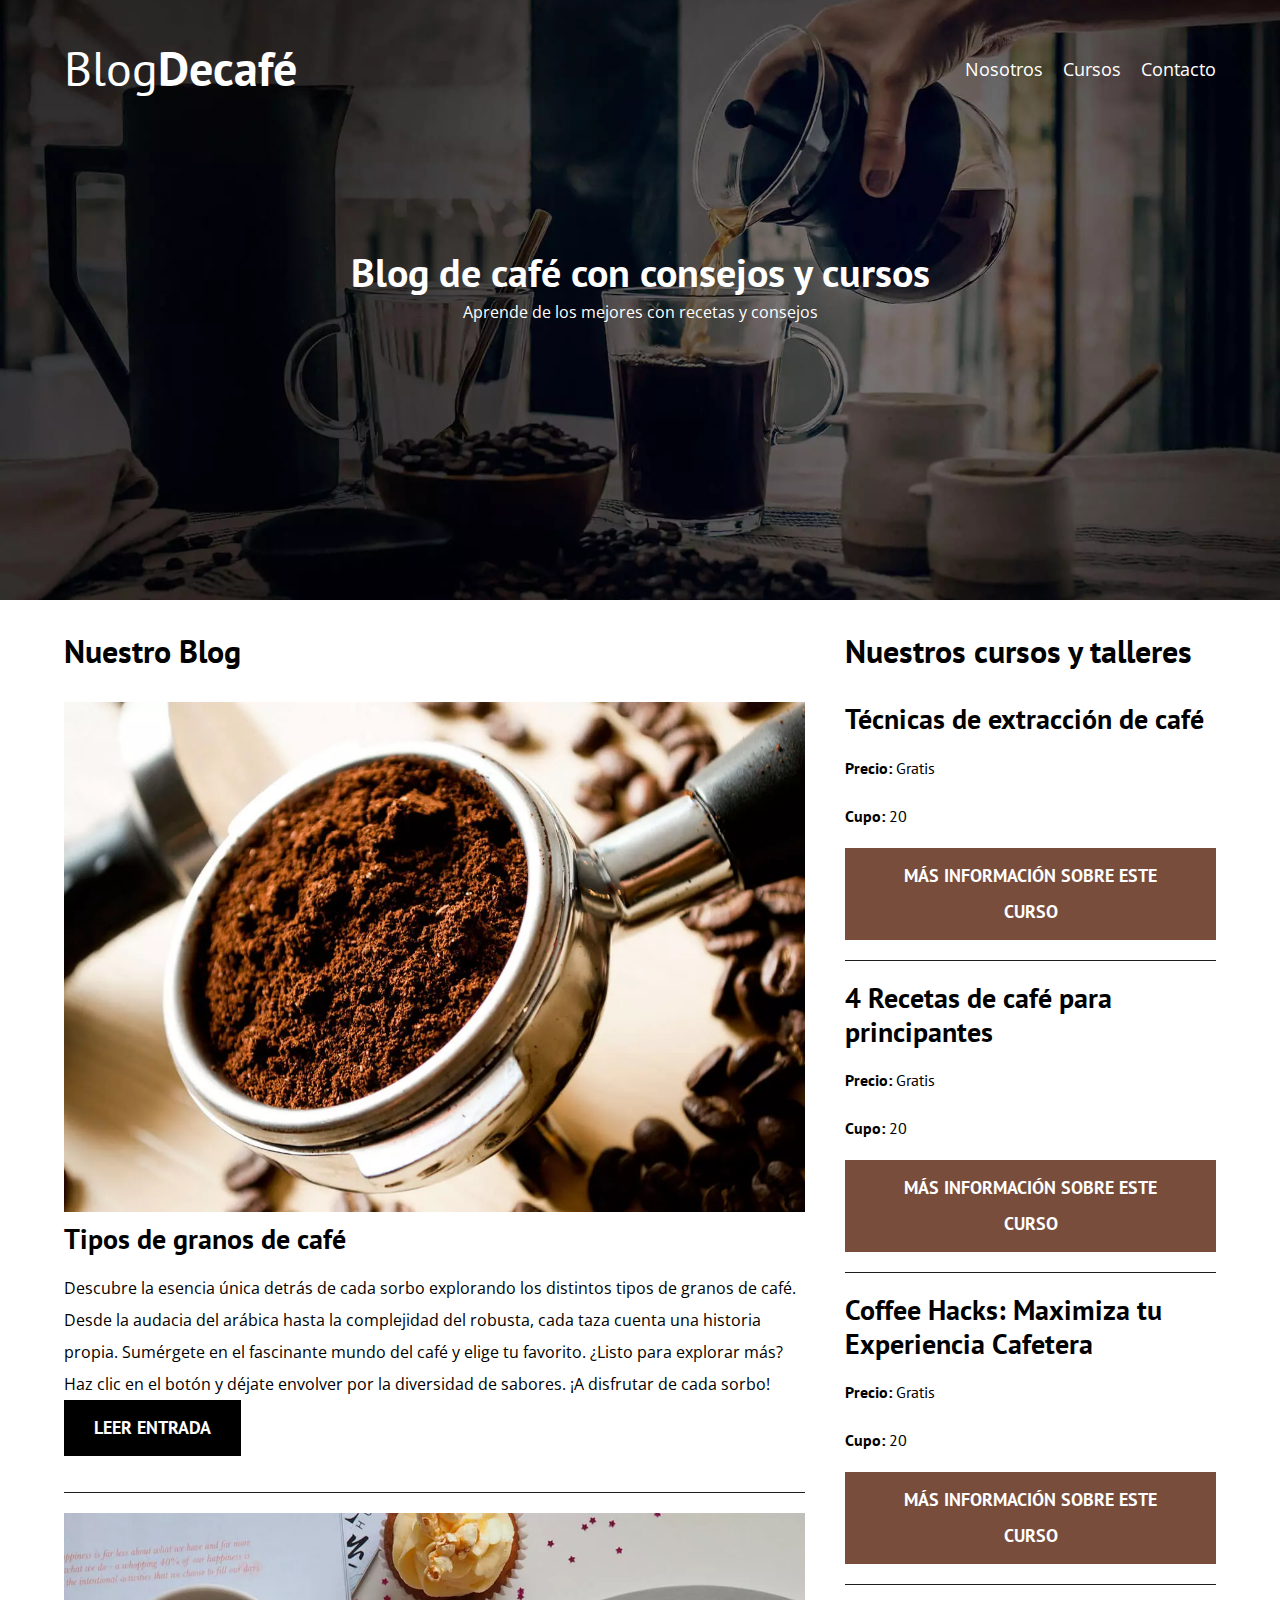
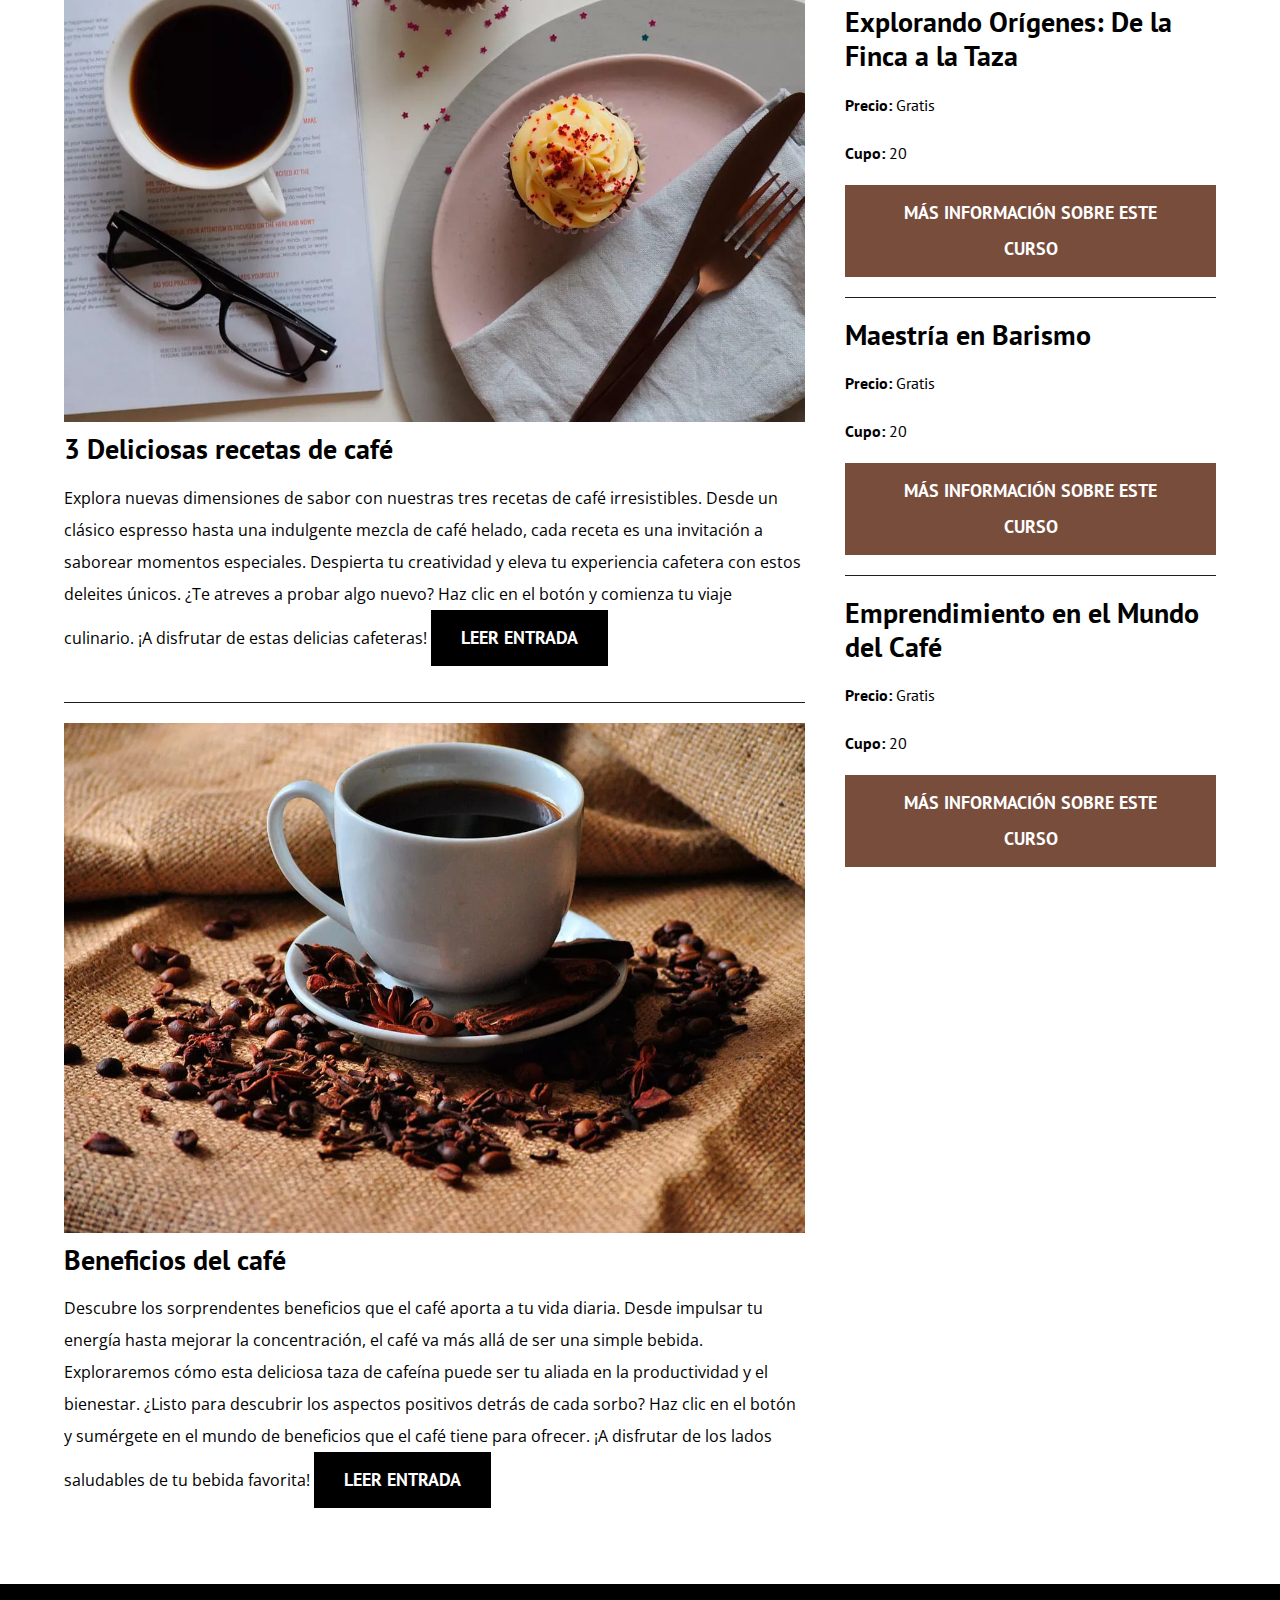
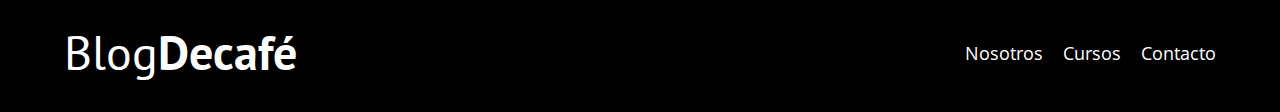
==== commit 08cebae6: "modernizr added and page finished" ====
--- a/index.html
+++ b/index.html
@@ -5,6 +5,10 @@
     <meta name="viewport" content="width=device-width, initial-scale=1.0" />
     <!-- TITULO Y FAVICON START-->
     <title>BlogdeCafé</title>
+    <meta
+      name="description"
+      content="Pagina de BlogdeCafé como practica de HTML y CSS"
+    />
     <!-- Prefetch -->
     <link rel="prefetch" href="nosotros.html" as="document" />
 
@@ -141,7 +145,7 @@
               <span class="widget-curso__info">20</span>
             </p>
             <a href="cursos.html" class="boton boton--secundario"
-              >Más información</a
+              >Más información sobre este curso</a
             >
           </li>
           <li class="widget-curso">
@@ -156,7 +160,7 @@
               <span class="widget-curso__info">20</span>
             </p>
             <a href="cursos.html" class="boton boton--secundario"
-              >Más información</a
+              >Más información sobre este curso</a
             >
           </li>
           <li class="widget-curso">
@@ -173,7 +177,7 @@
               <span class="widget-curso__info">20</span>
             </p>
             <a href="cursos.html" class="boton boton--secundario"
-              >Más información</a
+              >Más información sobre este curso</a
             >
           </li>
           <li class="widget-curso">
@@ -190,7 +194,7 @@
               <span class="widget-curso__info">20</span>
             </p>
             <a href="cursos.html" class="boton boton--secundario"
-              >Más información</a
+              >Más información sobre este curso</a
             >
           </li>
           <li class="widget-curso">
@@ -205,7 +209,7 @@
               <span class="widget-curso__info">20</span>
             </p>
             <a href="cursos.html" class="boton boton--secundario"
-              >Más información</a
+              >Más información sobre este curso</a
             >
           </li>
           <li class="widget-curso">
@@ -220,7 +224,7 @@
               <span class="widget-curso__info">20</span>
             </p>
             <a href="cursos.html" class="boton boton--secundario"
-              >Más información</a
+              >Más información sobre este curso</a
             >
           </li>
         </ul>
@@ -244,6 +248,8 @@
         </div>
       </div>
     </footer>
+
+    <script src="js/modernizr.js"></script>
   </body>
   <!-- BODY END-->
 </html>
--- a/styles/styles.css
+++ b/styles/styles.css
@@ -84,9 +84,14 @@
 }
 
 /** CSS **/
-
+.webp .header {
+  background-image: url(../img/banner.webp);
+}
+
+.no-webp .header {
+  background-image: url(../img/banner.jpg);
+}
 .header {
-  background-image: url(../img/banner.jpg);
   height: 60rem;
   background-size: cover;
   background-repeat: no-repeat;
--- a/styles/styles.css
+++ b/styles/styles.css
@@ -84,9 +84,14 @@
 }
 
 /** CSS **/
-
+.webp .header {
+  background-image: url(../img/banner.webp);
+}
+
+.no-webp .header {
+  background-image: url(../img/banner.jpg);
+}
 .header {
-  background-image: url(../img/banner.jpg);
   height: 60rem;
   background-size: cover;
   background-repeat: no-repeat;
